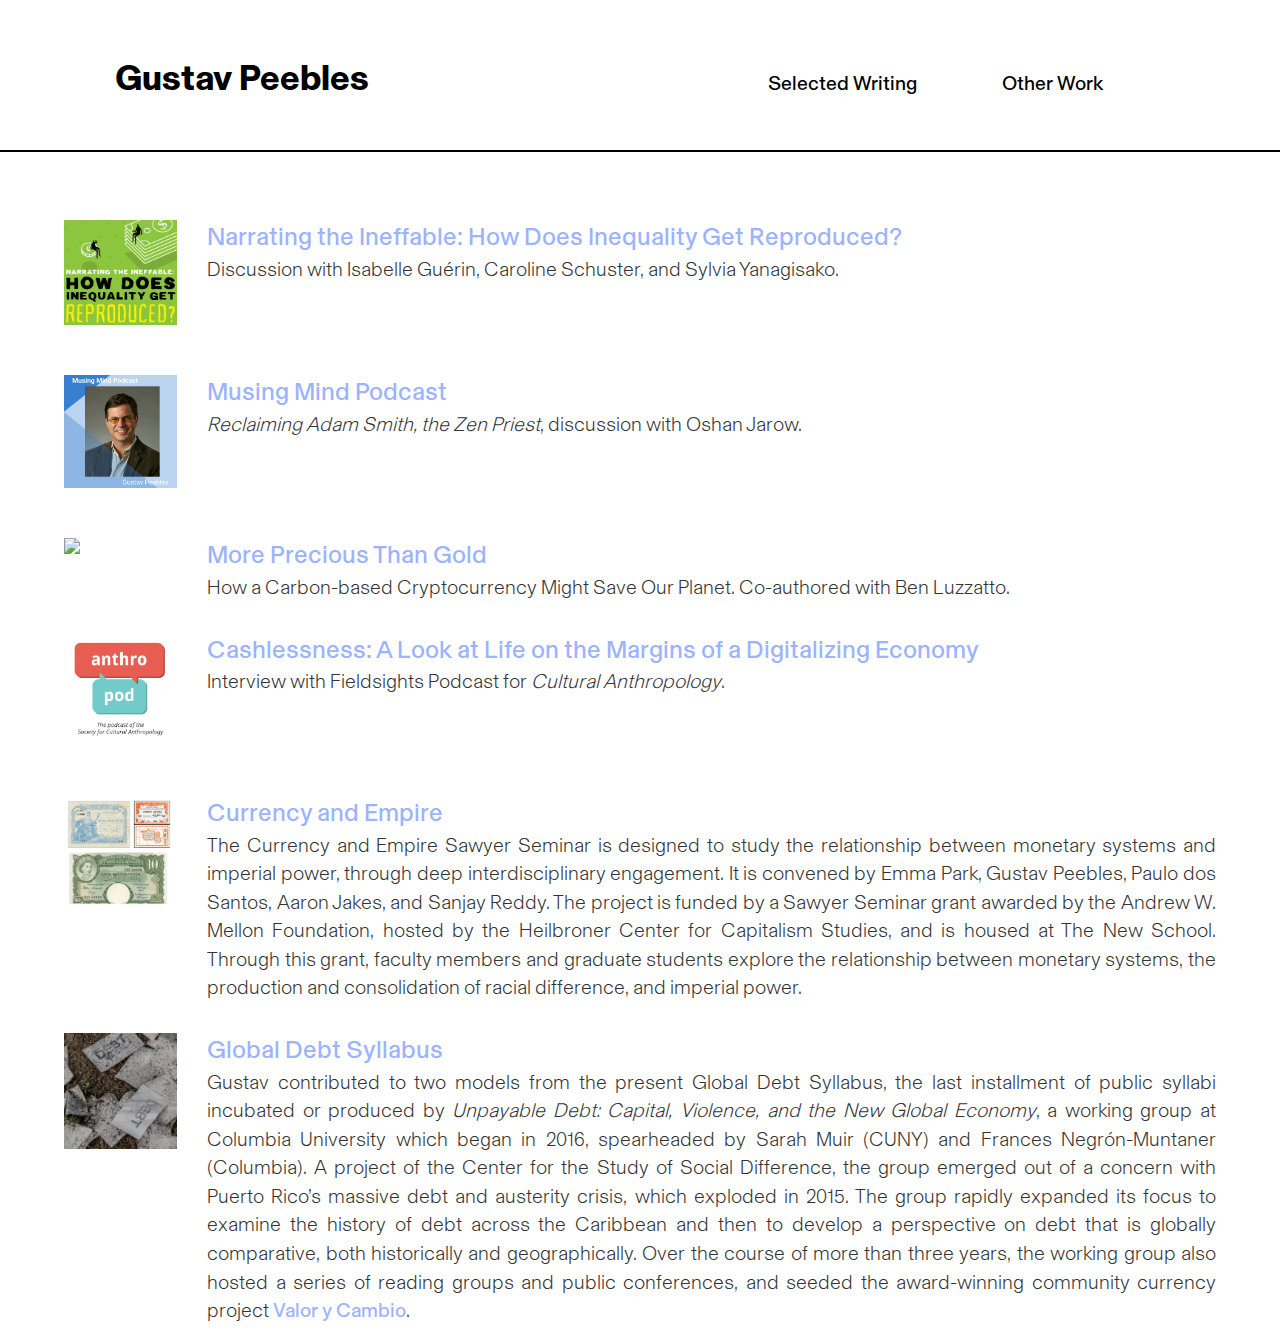
==== other.html @ bf167647 "Add files via upload" ====
<!DOCTYPE html>
<html>

<head>
  <title>Gustav Peebles</title>
  <meta charset="utf-8" />
  <link rel="stylesheet" href="https://maxcdn.bootstrapcdn.com/bootstrap/3.3.6/css/bootstrap.min.css" />
  <link href='https://fonts.googleapis.com/css?family=Abel' rel='stylesheet' type='text/css'>
  <link rel="stylesheet" type="text/css" href="main.css">
</head>

<body>
  <nav class="navbar navbar-default navbar-fixed-top">
    <div class="container">
      <div class="row">
        <h1 class="col-sm-4"><a id="title" href="index.html">Gustav Peebles</a></h1>
        <nav class="col-sm-8" id="menu-container">
          <div class="menu-item col-sm-2">
            <p><a class="menu-link" href="other.html">Other Work</a></p>
          </div>
          <div class="menu-item col-sm-2">
            <p><a class="menu-link" href="writing.html">Selected Writing</a></p>
          </div>

        </nav>
      </div>
    </div>
  </nav>


  <section class="container">
    <div class="row bodycontent">

      <div class="writ-item">
        <div class="writ-img">
          <img class="doc-img" src="images/ineffable.png">
        </div>
        <div class="writ-description">
          <a href="http://blog.wennergren.org/2021/05/webinar-5-26-21/" target="_blank">Narrating the Ineffable: How Does Inequality Get Reproduced?</a>
          <p>
            Discussion with Isabelle Guérin, Caroline Schuster, and Sylvia Yanagisako.
          </p>
        </div>
      </div>

      <div class="writ-item">
        <div class="writ-img">
          <img class="doc-img" src="images/musing_mind.png">
        </div>
        <div class="writ-description">
          <a href="https://musingmind.org/podcasts/gustav-peebles" target="_blank">Musing Mind Podcast</a>
          <p>
            <i>Reclaiming Adam Smith, the Zen Priest</i>, discussion with Oshan Jarow.
          </p>
        </div>
      </div>

      <div class="writ-item">
        <div class="writ-img">
          <img class="doc-img" src="images/biochar.png">
        </div>
        <div class="writ-description">
          <a href="http://www.publicseminar.org/essays/more-precious-than-gold/" target="_blank">More Precious Than Gold</a>
          <p>
            How a Carbon-based Cryptocurrency Might Save Our Planet. Co-authored with Ben Luzzatto.
          </p>
        </div>
      </div>

      <div class="writ-item">
        <div class="writ-img">
          <img class="doc-img" src="images/anthropod.png">
        </div>
        <div class="writ-description">
          <a href="https://tinyurl.com/ua2j4ve" target="_blank">Cashlessness: A Look at Life on the Margins of a Digitalizing Economy</a>
          <p>
            Interview with Fieldsights Podcast for <i> Cultural Anthropology</i>.
          </p>
        </div>
      </div>

      <div class="writ-item">
        <div class="writ-img">
          <img class="doc-img" src="images/currency.png">
        </div>
        <div class="writ-description">
          <a href="http://currencyandempire.org/" target="_blank">Currency and Empire</a>
          <p>
            The Currency and Empire Sawyer Seminar is designed to study the relationship between monetary systems and imperial power, through deep interdisciplinary engagement. It is convened by Emma Park, Gustav Peebles, Paulo dos Santos, Aaron
            Jakes, and Sanjay Reddy. The project is funded by a Sawyer Seminar grant awarded by the Andrew W. Mellon Foundation, hosted by the Heilbroner Center for Capitalism Studies, and is housed at The New School. Through this grant, faculty
            members and graduate students explore the relationship between monetary systems, the production and consolidation of racial difference, and imperial power.
          </p>
        </div>
      </div>

      <div class="writ-item">
        <div class="writ-img">
          <img class="doc-img" src="images/debt.png">
        </div>
        <div class="writ-description">
          <a href="https://debtsyllabus.com/" target="_blank">Global Debt Syllabus</a>
          <p>
            Gustav contributed to two models from the present Global Debt Syllabus, the last installment of public syllabi incubated or produced by <i>Unpayable Debt: Capital, Violence, and the New Global Economy</i>, a working group at Columbia
            University
            which began in 2016, spearheaded by Sarah Muir (CUNY) and Frances Negrón-Muntaner (Columbia). A project of the Center for the Study of Social Difference, the group emerged out of a concern with Puerto Rico’s massive debt and austerity
            crisis, which exploded in 2015. The group rapidly expanded its focus to examine the history of debt across the Caribbean and then to develop a perspective on debt that is globally comparative, both historically and geographically. Over
            the course of more than three years, the working group also hosted a series of reading groups and public conferences, and seeded the award-winning community currency project <a href="https://www.valorycambio.org" target="_blank"
              style="font-size: 20px;">Valor y Cambio</a>.
          </p>
        </div>
      </div>

    </div>
  </section>



</body>

</html>
---- main.css ----
@font-face {
  font-family: 'Basel-Light';
  src: url('fonts/Basel-Light.otf') format("opentype");
}

@font-face {
  font-family: 'Basel-Bold';
  src: url('fonts/Basel-Bold.otf') format("opentype");
}

@font-face {
  font-family: 'Basel-Book';
  src: url('fonts/Basel-Book.otf') format("opentype");
}


body {
  font-family: 'Basel-Light', sans-serif;
  font-weight: 300;
  padding-top: 90px;
}

p{
  font-size: 20px;
  text-align: justify;
  text-justify: inter-word;
  /* margin: 40px; */
}

a{
  color:#9cb3ff;
  font-family: 'Basel-Book';
  text-decoration: none;
  /* color: black; */
}

a:hover{
  text-decoration: none;
  color: #148396;
  transition: all 0.8s ease;
  text-decoration: underline;
}

h2 {
  font-family: 'Basel-Bold';
}

h3{
  font-family: 'Basel-Book';
}

h4{
  margin-top: 5px;
  font-family: 'Basel-Book';
  font-size: 20px;
}

h5{
  margin-top: 5px;
  font-family: 'Basel-Light';
  font-size: 20px;
  font-style: italic;
}

.navbar-fixed-top{
  padding: 40px;
  background-color: #ffffff;
  border-style: outset;
  border-style: none none solid none;
  border-width: 2px;
  border-color: black;
}

.bodycontent{
  padding-top: 110px;
}

.col-sm-8{

}

.container{
  width: 90%;
}
#menu-container{
float: right;
}
.menu-item{
  float: right;
  width: 210px;
  /* max-width: 150px; */
  text-align: center;
  overflow:hidden;
  display: inline;
  vertical-align: middle;
  padding-top: 30px;
  padding-left: 0px;
  padding-left: 0px;

}

.menu-item p{
  text-align: center;
}

.menu-link{
  /* position: absolute; */
  color:black;
}

.menu-link:hover, #title:hover{
  text-decoration: none;
  letter-spacing: 2px;
  text-indent: -1px;
  color:#9cb3ff;
  transition: all 0.5s ease;
}

header {
  padding: 20px 0;
}

header .row,
footer .row {
  display: flex;
  align-items: center;
}

header h1 {
  color: black;
  font-weight: 700;
  margin: 0;
  float: left;
  font-size: 60px;
}

#title{
  color: black;
  font-family: 'Basel-Bold';
}

header nav {
  display: flex;
  justify-content: flex-end;
}

header p {
  padding: 0 20px;
  margin: 0;
}

.jumbotron {
  display: flex;
  align-items: center;
  color: black;
  height: 400px;
  text-shadow: 0.25px 0.25px 0.25px #000000;
}

#buy-btn{
  padding: 14px 40px;
  font-size: 18px;
  border-style: solid;
  border-width: 2px;
}

#writing-jumbo{
  content: "";
  background-image: linear-gradient(rgba(255,255,255,0.3), rgba(255,255,255,0.3)), url("images/euro_banner.jpeg");
  background-size: cover;

}
/*
#headshot{
  float: right;
  max-width: 40%;
  height:auto;
  border-style: solid;
  border-width: medium;


} */

#img-caption{
  float: right;
}

#img-box{
  padding-left: 40px;
  padding-bottom: 10px;
  margin-top: 50px;
  float: right;
  position: relative;
  width:35%;
  min-width: 20%;
}

#img-box:before {
  content: " ";
  position: absolute;
  z-index: -1;
  top: 40px;
  left: 70px;
  right: -40px;
  bottom: 0px;
  border: 2px solid black;
  float: right;
}

#img-box:hover .overlay {
  opacity: 0.7;
}

#text-box{
  padding: 10px;
  margin-top: 15px;
}

.overlay {
  position: absolute;
  top: 0;
  bottom: 0;
  left: 0;
  right: 0;
  height: 100%;
  width: 100%;
  opacity: 0;
  transition: .5s ease;
  background-color: #ffffff;
}

.overlaytext {
  color: #728bdb;
  font-size: 14px;
  position: absolute;
  top: 50%;
  left: 50%;
  -webkit-transform: translate(-50%, -50%);
  -ms-transform: translate(-50%, -50%);
  transform: translate(-50%, -50%);
  text-align: center;
}

#headshot{
  /* float: right;
  width: 30%; */
display: block;
 width: 100%;
 height:auto;
 border-style: solid;
 border-width: 2px;
}


.jumbotron h2 {
  font-size: 60px;
  font-weight: 700;
  margin: 0;
  color: black;
}

.jumbotron h3 {
  margin: 0 0 20px;
  color: black;
}

section .row img {
  margin: 0 0 30px;
  width: 100%;

}

.col-md-6 {
  margin: 0 0 30px;
}

.btn.btn-primary {
  border-radius: 2px;
  border: 0px;
  color: #fbd1d5;
  text-shadow: none;
  background-color: #ffffff;
}

.btn.btn-primary:hover {
  color: #ffffff;
  background-color: #fbd1d5;
}

.btn-secondary {
  background-color: #E8DFE0;
  color: #ffffff;
  margin: 0 0 30px;
}

footer {
  font-size: 12px;
  padding: 20px 0;
}

footer .col-sm-8 {
  display: flex;
  justify-content: flex-end;
}

footer ul {
  list-style: none;
}

footer li img {
  width: 32px;
  height: 32px;
}

.text-center{
  /* background-color: #3e4197;
  text-align: center;
  width: 60%;
  margin-left: auto;
  margin-right: auto;
  border-style: solid;
  padding: 10px; */
}

.text-center:before {
  content: " ";
  position: absolute;
  z-index: -1;
  top: 0px;
  left: 0px;
  right: 0px;
  bottom: 0px;
  border: 2px solid black;
  float: right;
  opacity: 0.7;
}

.doc-img{
  float: left;
  width:70%;
  padding-top: 20px;
  padding-right: 10px;
}

.writ-item{
  width: 100%;
  display: flex;
  font-size: 18px;
}

.writ-img{
width:12%;
}

.writ-description{
  padding-top: 20px;
  padding-left: 20px;
  width:100%;
  font-size: 12px;
}

.writ-description a {
  font-size: 25px;
  /* padding: 0px;
  color: black; */
}

.writ-description a:hover {
  /* text-decoration: none;
  color:#9cb3ff;
  transition: all 0.35s ease; */
}
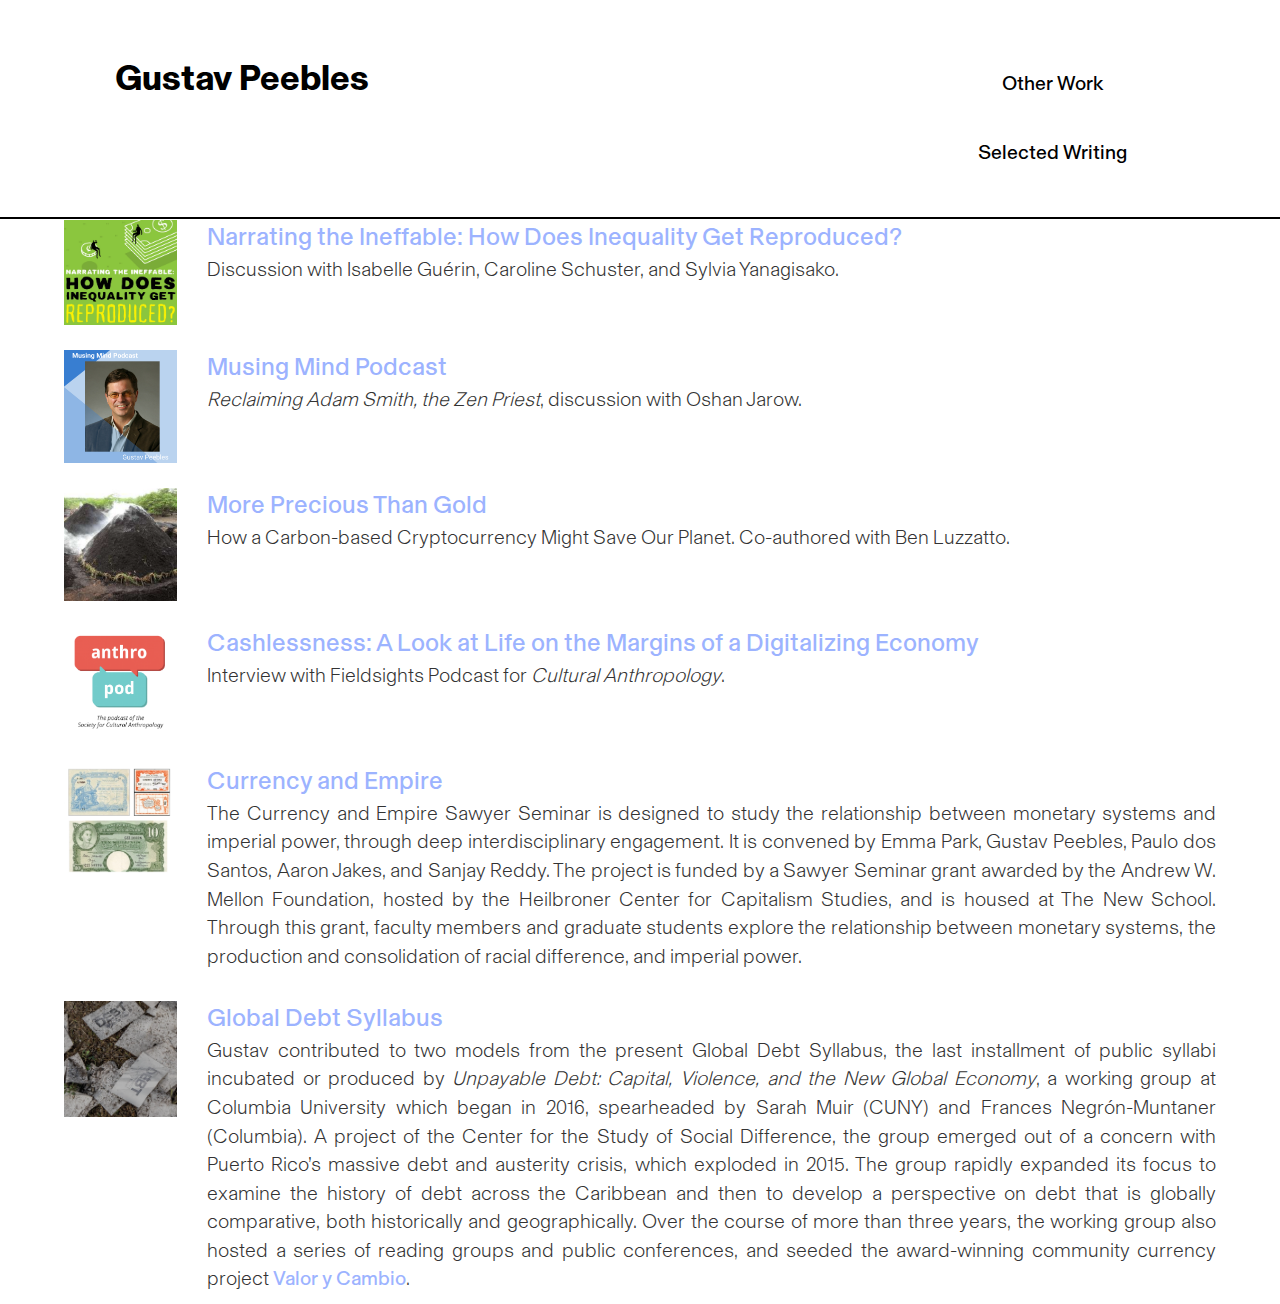
==== commit c1a604cc: "Add files via upload" ====
--- a/other.html
+++ b/other.html
@@ -12,19 +12,22 @@
 <body>
   <nav class="navbar navbar-default navbar-fixed-top">
     <div class="container">
-      <div class="row">
-        <h1 class="col-sm-4"><a id="title" href="index.html">Gustav Peebles</a></h1>
-        <nav class="col-sm-8" id="menu-container">
-          <div class="menu-item col-sm-2">
-            <p><a class="menu-link" href="other.html">Other Work</a></p>
-          </div>
-          <div class="menu-item col-sm-2">
-            <p><a class="menu-link" href="writing.html">Selected Writing</a></p>
-          </div>
+    <div class="row header_row">
+      <h1 class="col-sm-4 header_col"><a id="title" href="index.html">Gustav Peebles</a></h1>
+      <nav class="col-sm-8 header_col" id="menu-container">
+        <div class="header_subrow">
 
-        </nav>
-      </div>
+        <div class="menu-item col-sm-2 header_subcol">
+          <p><a class="menu-link" href="other.html">Other Work</a></p>
+        </div>
+
+        <div class="menu-item col-sm-2 header_subcol">
+          <p><a class="menu-link" href="writing.html">Selected Writing</a></p>
+        </div>
+</div>
+      </nav>
     </div>
+  </div>
   </nav>
 
 
--- a/main.css
+++ b/main.css
@@ -83,6 +83,7 @@
   width: 90%;
 }
 #menu-container{
+  flex:40%;
 float: right;
 }
 .menu-item{
@@ -120,6 +121,67 @@
   padding: 20px 0;
 }
 
+.header_row{
+  display: flex;
+  flex-wrap: wrap;
+}
+
+.header_col {
+  flex: 60%;
+  /* padding: 40px; */
+}
+
+.header_subcol {
+  flex: 25%;
+  text-align: center;
+}
+
+/* @media only screen and (max-width: 750px) {
+  .navbar-fixed-top{
+    padding: 0px;
+        background-color: lightblue;
+  }
+} */
+@media screen and (max-width: 1250px) {
+  .header_col{
+flex: 40%;
+width: 50px;
+  }
+  #menu-container{
+flex: 60%;
+  }
+  .header_row {
+  }
+  .header_subcol{
+  }
+
+  .menu-item p{
+  }
+}
+
+/* On screens that are 600px wide or less, make the columns stack on top of each other instead of next to each other */
+@media screen and (max-width: 920px) {
+  .header_col{
+  }
+  .header_subrow {
+    flex-direction: column;
+  }
+  .header_subcol{
+    text-align: left;
+  }
+#menu-container{
+  padding-top: 22px;
+}
+.menu-item{
+  padding-top: 5px;
+}
+  .menu-item p{
+    text-align: right;
+    padding-left: 5px;
+  }
+}
+
+
 header .row,
 footer .row {
   display: flex;
@@ -191,8 +253,10 @@
   margin-top: 50px;
   float: right;
   position: relative;
-  width:35%;
-  min-width: 20%;
+  max-width:550px;
+  min-width: 400px;
+  width: 50%;
+  margin-bottom: 20px;
 }
 
 #img-box:before {
@@ -201,8 +265,8 @@
   z-index: -1;
   top: 40px;
   left: 70px;
-  right: -40px;
-  bottom: 0px;
+  right: -30px;
+  bottom: 5px;
   border: 2px solid black;
   float: right;
 }
@@ -265,7 +329,7 @@
 }
 
 section .row img {
-  margin: 0 0 30px;
+  margin: 0 0 5px;
   width: 100%;
 
 }
@@ -350,6 +414,7 @@
 
 .writ-img{
 width:12%;
+min-width: 120px;
 }
 
 .writ-description{
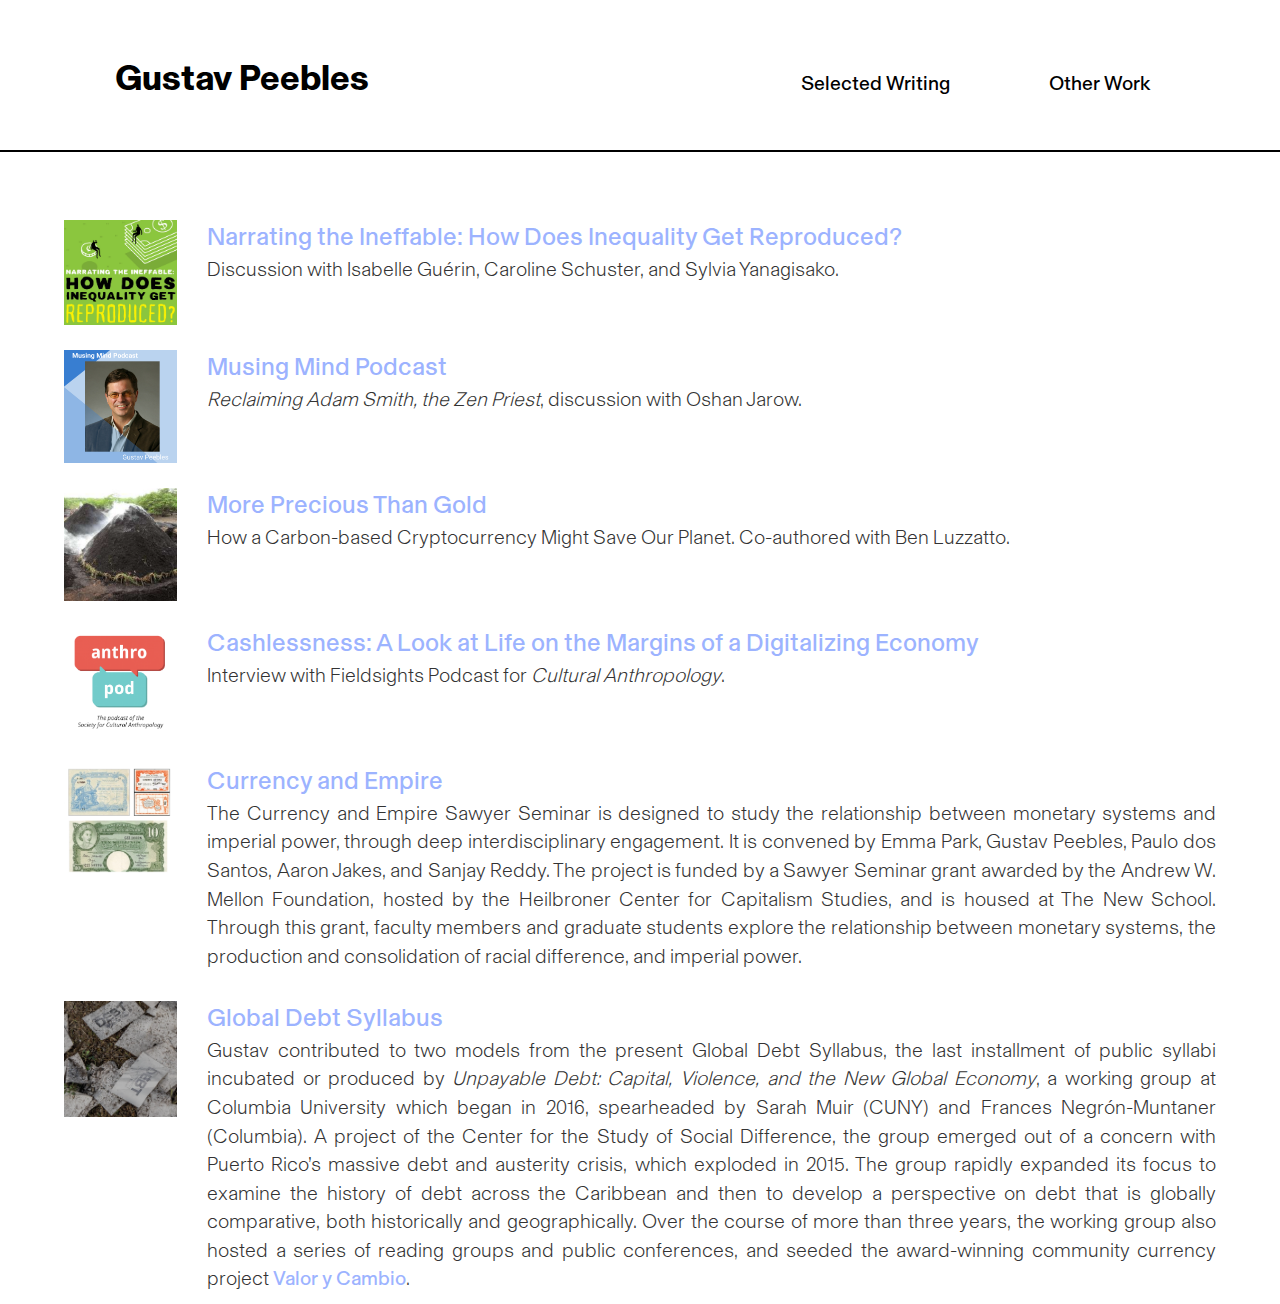
==== commit 3125101e: "Add files via upload" ====
--- a/other.html
+++ b/other.html
@@ -18,11 +18,11 @@
         <div class="header_subrow">
 
         <div class="menu-item col-sm-2 header_subcol">
-          <p><a class="menu-link" href="other.html">Other Work</a></p>
+          <p><a class="menu-link" href="writing.html">Selected Writing</a></p>
         </div>
 
         <div class="menu-item col-sm-2 header_subcol">
-          <p><a class="menu-link" href="writing.html">Selected Writing</a></p>
+          <p><a class="menu-link" href="other.html">Other Work</a></p>
         </div>
 </div>
       </nav>
--- a/main.css
+++ b/main.css
@@ -83,12 +83,12 @@
   width: 90%;
 }
 #menu-container{
-  flex:40%;
+  flex:10%;
 float: right;
 }
 .menu-item{
   float: right;
-  width: 210px;
+  width: 200px;
   /* max-width: 150px; */
   text-align: center;
   overflow:hidden;
@@ -101,7 +101,7 @@
 }
 
 .menu-item p{
-  text-align: center;
+  text-align: right;
 }
 
 .menu-link{
@@ -123,7 +123,7 @@
 
 .header_row{
   display: flex;
-  flex-wrap: wrap;
+  /* flex-wrap: wrap; */
 }
 
 .header_col {
@@ -136,19 +136,18 @@
   text-align: center;
 }
 
-/* @media only screen and (max-width: 750px) {
-  .navbar-fixed-top{
-    padding: 0px;
-        background-color: lightblue;
-  }
-} */
+.header_subrow{
+  display: flex;
+}
+
+
 @media screen and (max-width: 1250px) {
   .header_col{
-flex: 40%;
-width: 50px;
+/* flex: 40%;
+width: 50px; */
   }
   #menu-container{
-flex: 60%;
+/* flex: 60%; */
   }
   .header_row {
   }
@@ -162,25 +161,52 @@
 /* On screens that are 600px wide or less, make the columns stack on top of each other instead of next to each other */
 @media screen and (max-width: 920px) {
   .header_col{
+    /* flex:0px; */
   }
   .header_subrow {
-    flex-direction: column;
+    /* flex-direction: column; */
   }
   .header_subcol{
-    text-align: left;
+    /* text-align: left; */
   }
 #menu-container{
-  padding-top: 22px;
+  /* padding-top: 22px;
+  flex:0px; */
 }
 .menu-item{
-  padding-top: 5px;
+  /* padding-top: 5px; */
 }
   .menu-item p{
-    text-align: right;
-    padding-left: 5px;
-  }
-}
-
+    /* text-align: right;
+    padding-left: 5px; */
+  }
+}
+
+@media only screen and (max-width: 720px) {
+ .header_row{
+   /* flex-wrap; wrap; */
+ }
+ .header_col{
+   flex:0px;
+ }
+ .header_subrow {
+   flex-direction: column;
+ }
+
+ .menu-item p{
+   text-align: right;
+   padding-left: 5px;
+ }
+
+ #menu-container{
+   padding-top: 22px;
+   flex:0px;
+ }
+ .menu-item{
+   padding-top: 5px;
+ }
+
+}
 
 header .row,
 footer .row {
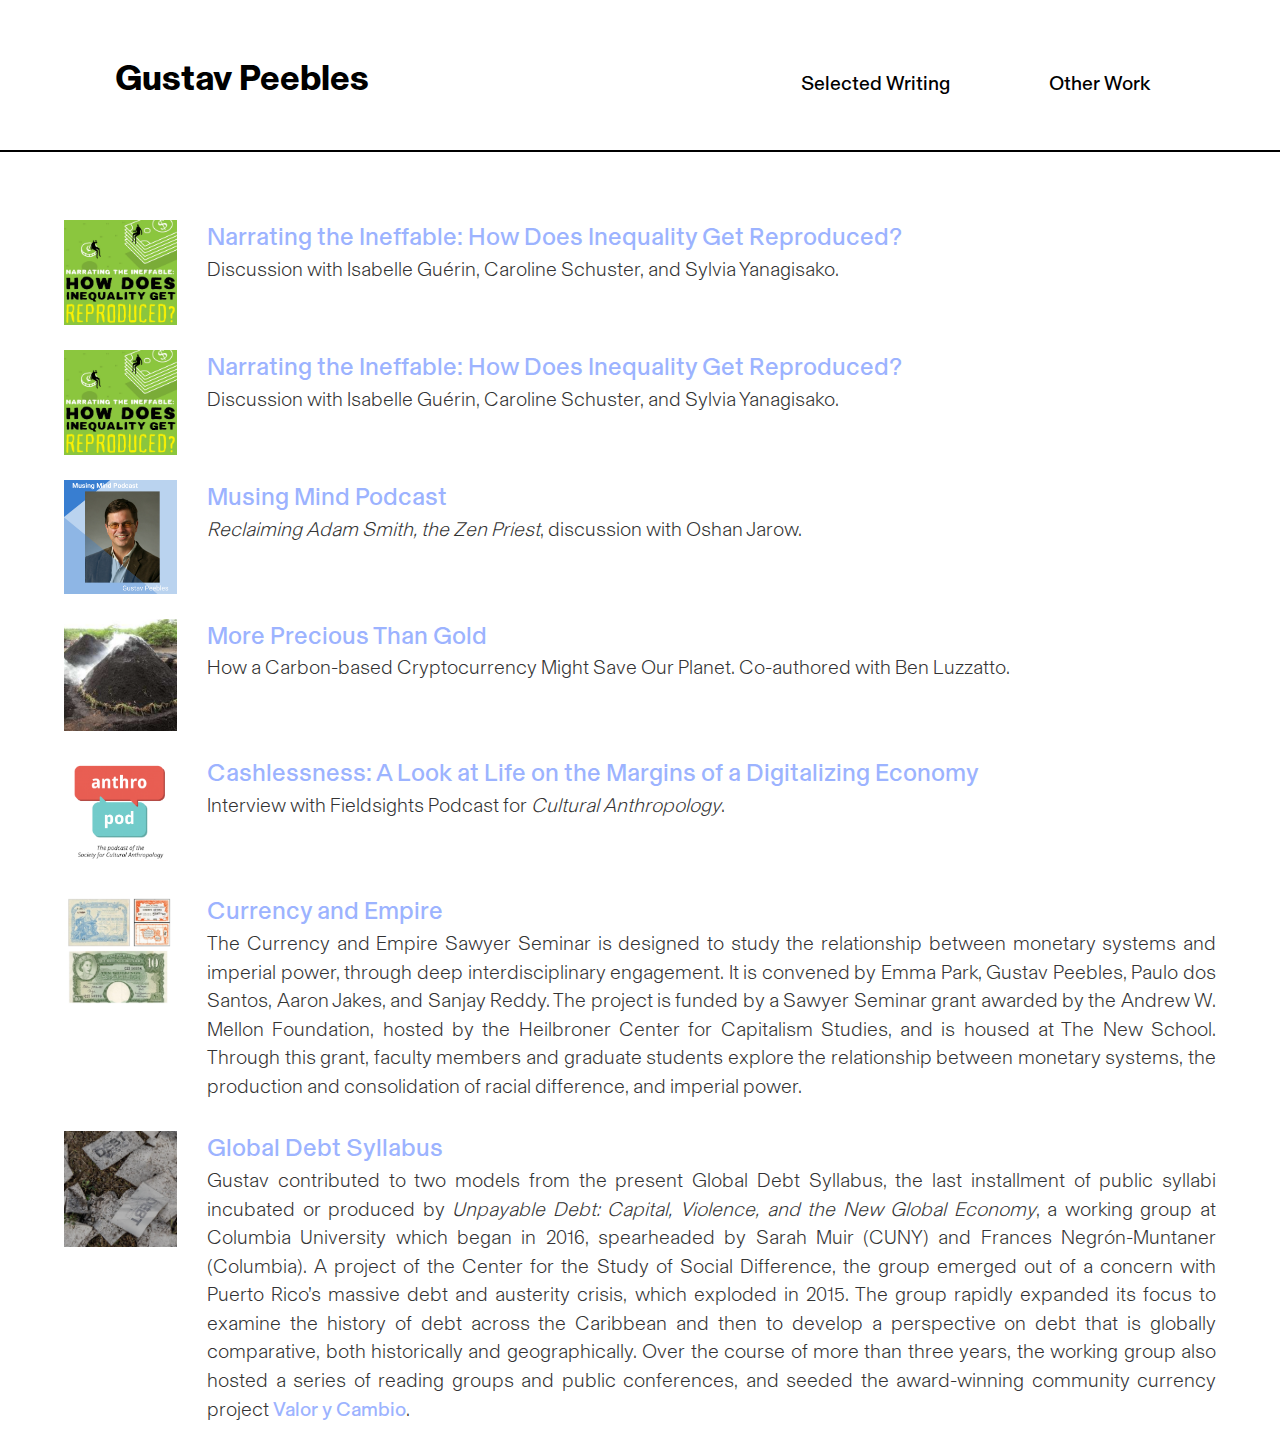
==== commit 31314973: "adding template and instructions" ====
--- a/other.html
+++ b/other.html
@@ -33,6 +33,34 @@
 
   <section class="container">
     <div class="row bodycontent">
+
+<!-- Add new content here -->
+
+<!-- Here is a template for a new item. Replace all CAPITALS with the appropriate text. -->
+
+<!-- <div class="writ-item">
+  <div class="writ-img">
+    <img class="doc-img" src="images/IMAGE_NAME.png">
+  </div>
+  <div class="writ-description">
+    <a href="LINK_URL" target="_blank">TITLE</a>
+    <p>
+      DESCRIPTION
+    </p>
+  </div>
+</div> -->
+
+<div class="writ-item">
+  <div class="writ-img">
+    <img class="doc-img" src="images/ineffable.png">
+  </div>
+  <div class="writ-description">
+    <a href="http://blog.wennergren.org/2021/05/webinar-5-26-21/" target="_blank">Narrating the Ineffable: How Does Inequality Get Reproduced?</a>
+    <p>
+      Discussion with Isabelle Guérin, Caroline Schuster, and Sylvia Yanagisako.
+    </p>
+  </div>
+</div>
 
       <div class="writ-item">
         <div class="writ-img">
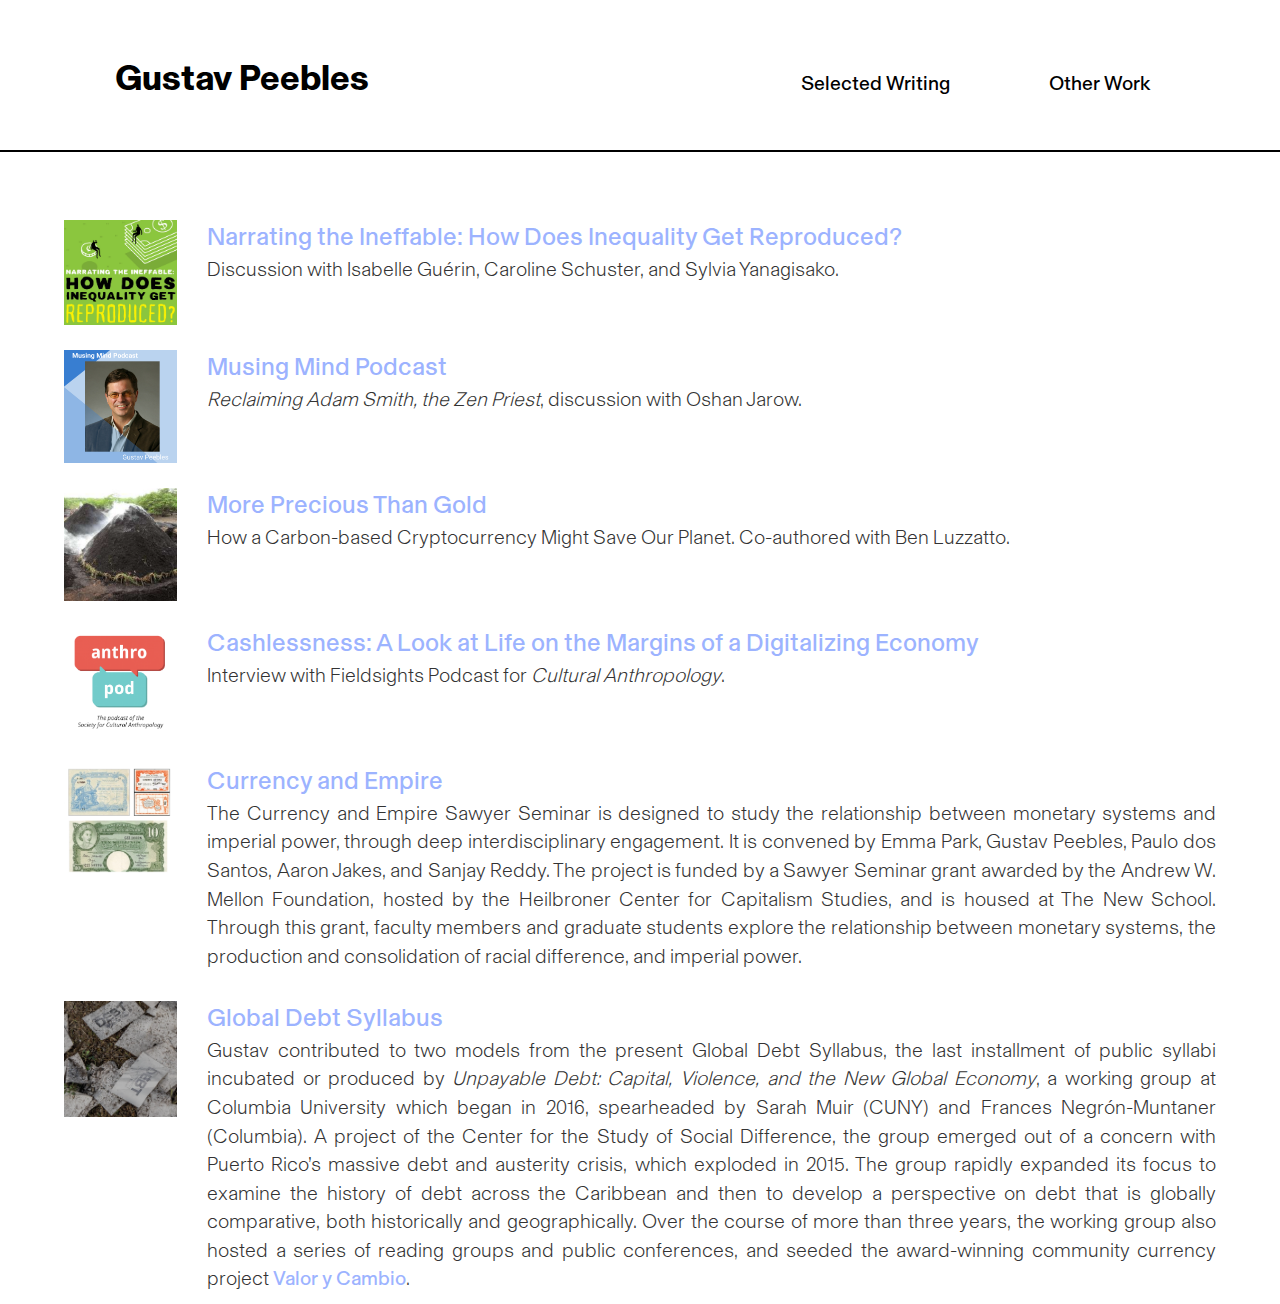
==== commit b8e2fe26: "Update other.html" ====
--- a/other.html
+++ b/other.html
@@ -50,17 +50,7 @@
   </div>
 </div> -->
 
-<div class="writ-item">
-  <div class="writ-img">
-    <img class="doc-img" src="images/ineffable.png">
-  </div>
-  <div class="writ-description">
-    <a href="http://blog.wennergren.org/2021/05/webinar-5-26-21/" target="_blank">Narrating the Ineffable: How Does Inequality Get Reproduced?</a>
-    <p>
-      Discussion with Isabelle Guérin, Caroline Schuster, and Sylvia Yanagisako.
-    </p>
-  </div>
-</div>
+
 
       <div class="writ-item">
         <div class="writ-img">
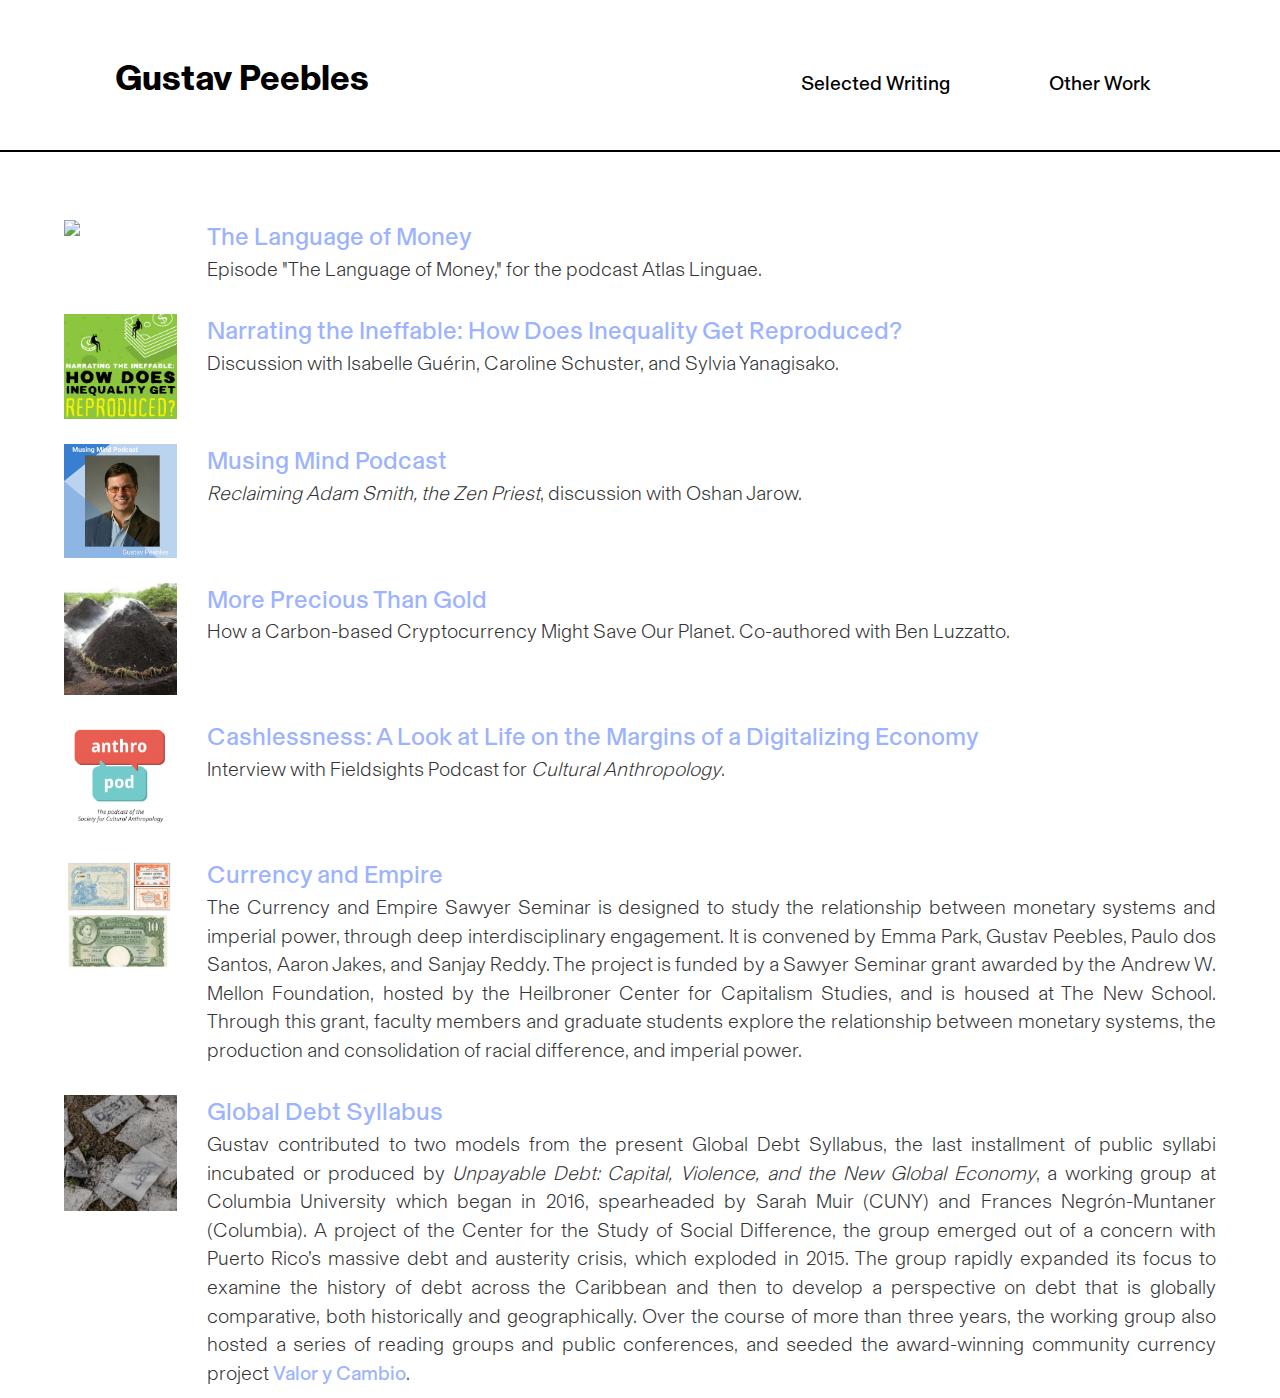
==== commit e6147c00: "Update other.html" ====
--- a/other.html
+++ b/other.html
@@ -50,7 +50,17 @@
   </div>
 </div> -->
 
-
+<div class="writ-item">
+  <div class="writ-img">
+    <img class="doc-img" src="images/atlasliguae.png">
+  </div>
+  <div class="writ-description">
+    <a href="https://ochentastudio.com/atlas-linguae-episodes/2022/7/18/the-language-of-money" target="_blank">The Language of Money</a>
+    <p>
+      Episode "The Language of Money," for the podcast Atlas Linguae.
+    </p>
+  </div>
+</div>
 
       <div class="writ-item">
         <div class="writ-img">
